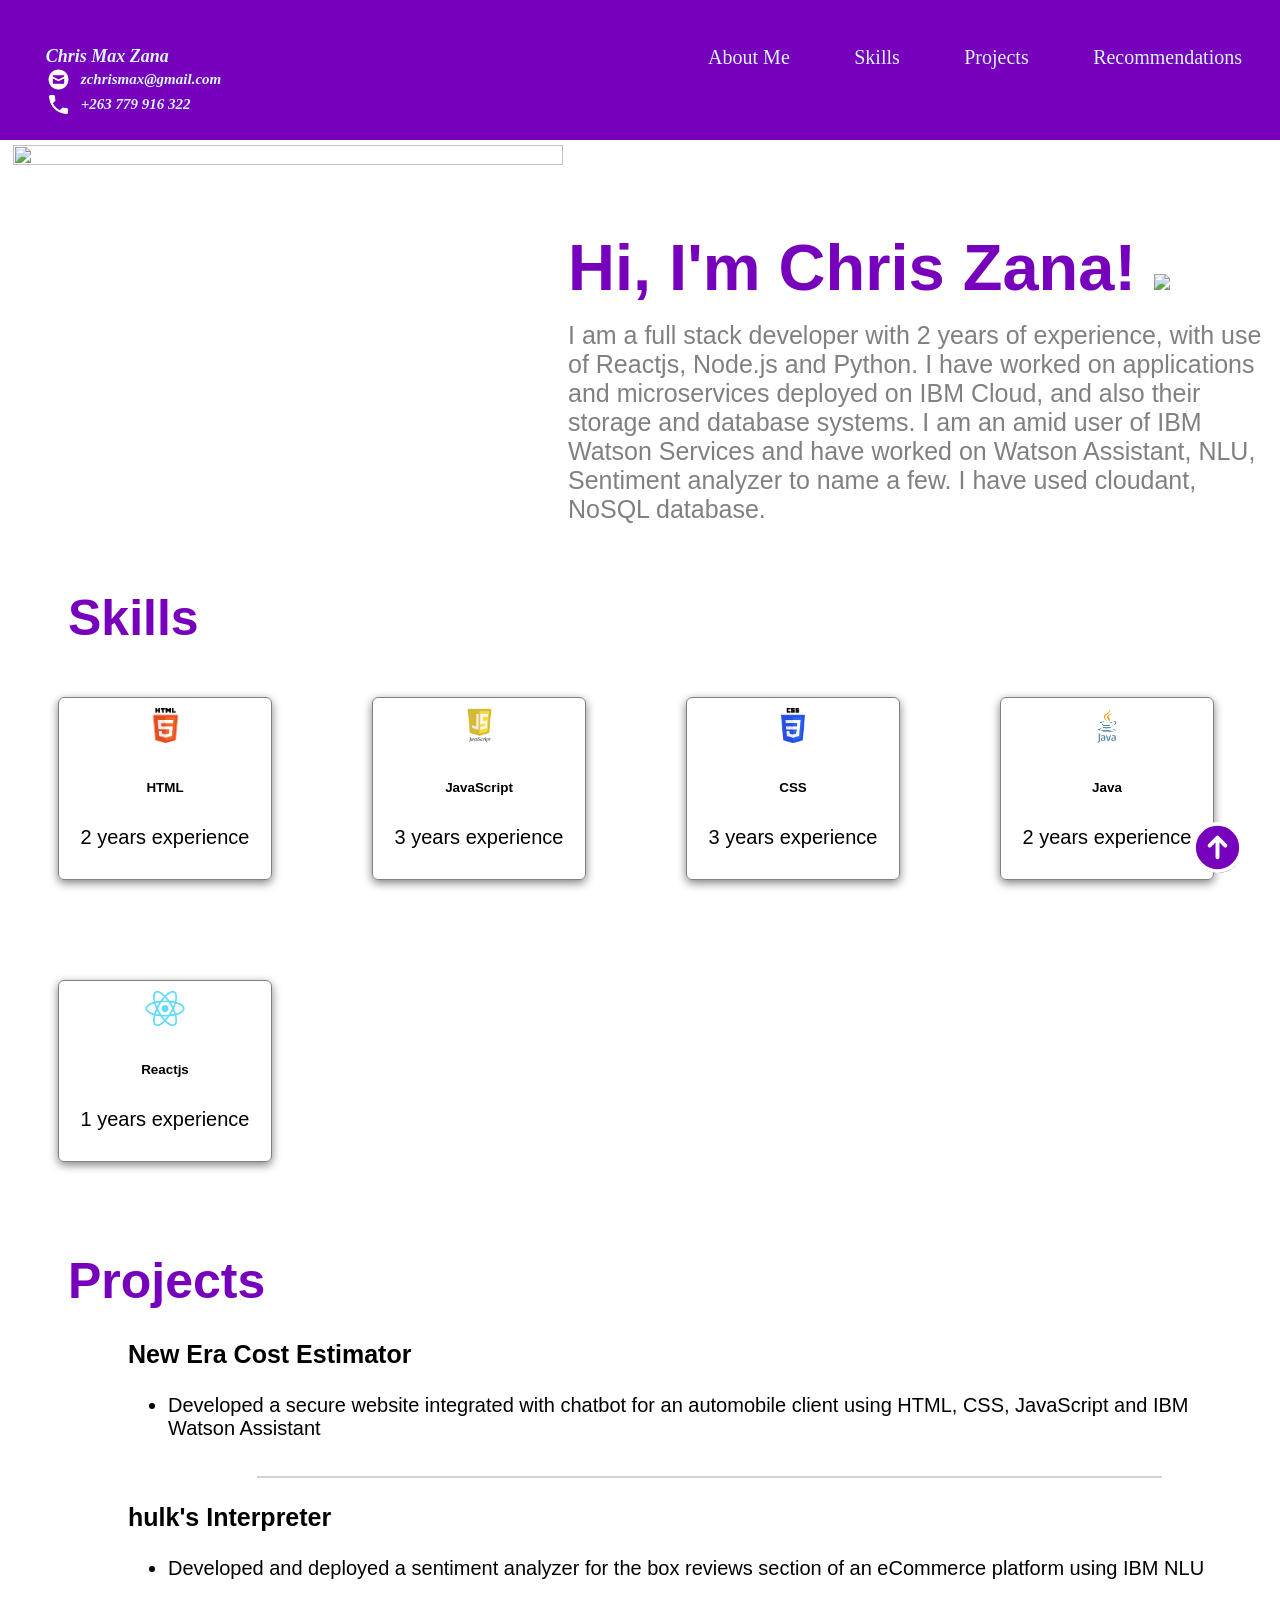
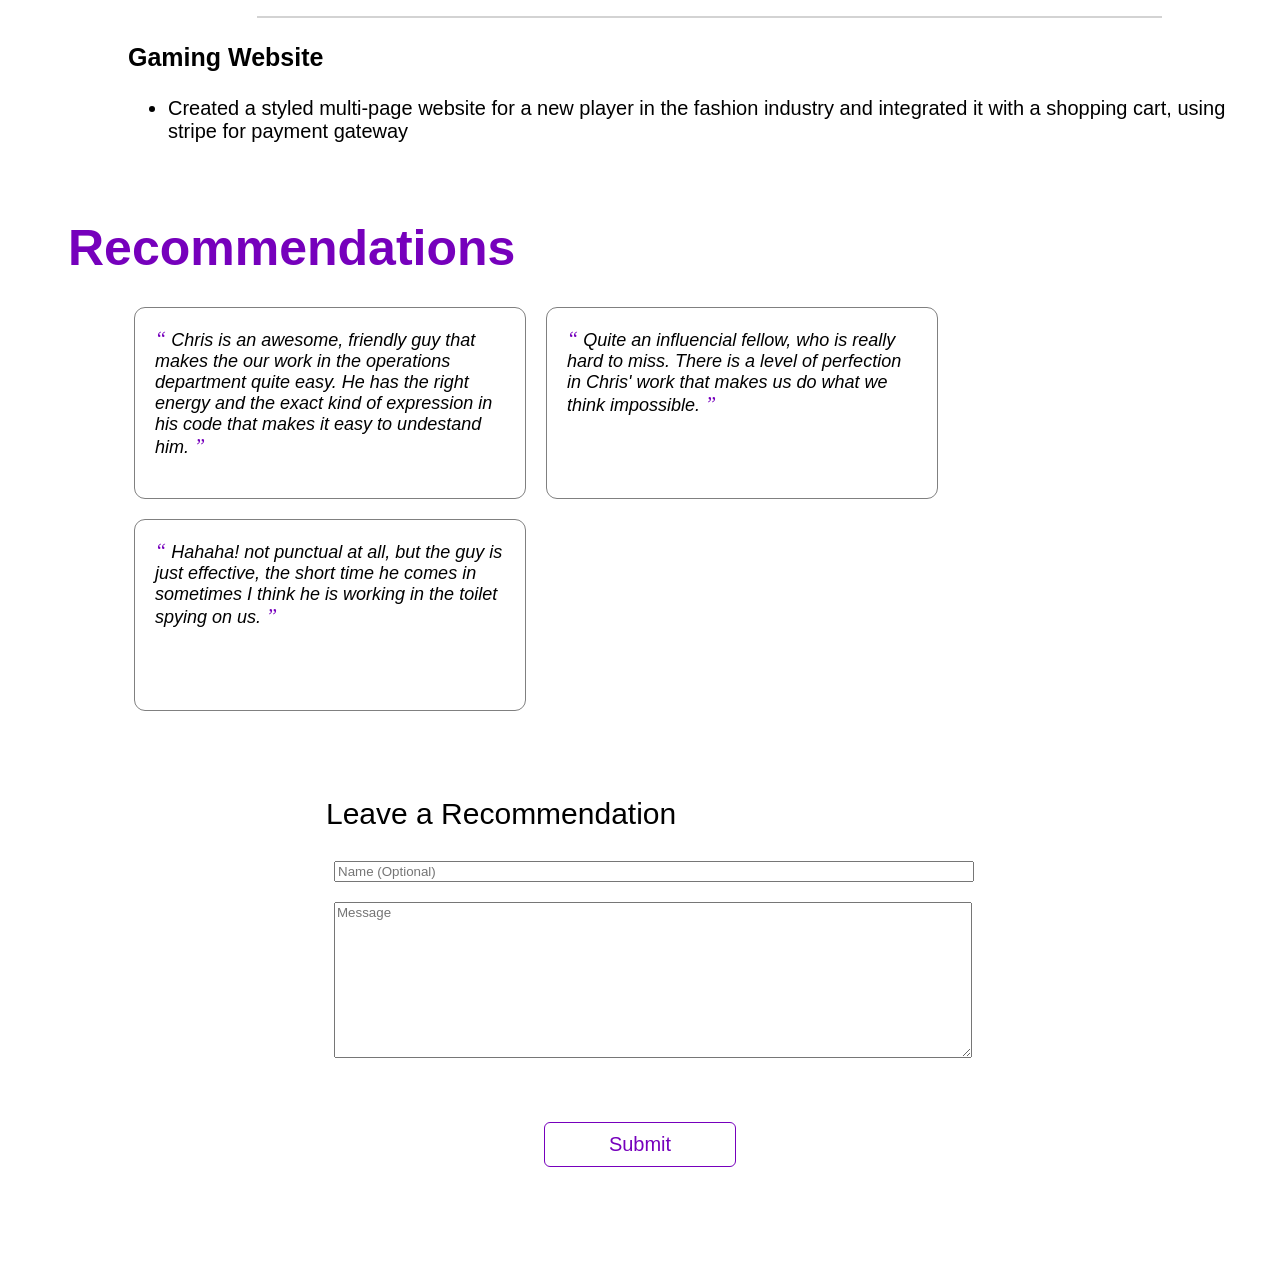
==== index.html @ 688439a7 "Rename index .html to index.html" ====
<!DOCTYPE html>
<html>
  <head>
    <title> Chris Zana - Portfolio</title>
    <link rel="stylesheet" href="./style.css"/>
    <script src="./script.js"></script>
  </head>
  <body>
    <!-- Navigation Bar -->
    <nav>
      <div id="home">
        <div class="profile_name">
          Chris Max Zana
          <div class="contact_info">
            <img src="html_finalprojimages/envelope.png" alt="https://icons8.com/icon/124377/circled-envelope"/>
          zchrismax@gmail.com
        </div>
        <div style="clear:both;"></div>
        <div class="contact_info">
          <img src="html_finalprojimages/phone.png" alt="https://icons8.com/icon/124377/circled-envelope"/>
          +263 779 916 322

        </div>
        </div>
        <div class="topdiv">
          <a class="topmenu" href="#about-me">About Me</a>
          <a class="topmenu" href="#Skills">Skills</a>
          <a class="topmenu" href="#Projects">Projects</a>
          <a class="topmenu" href="#Recommendations">Recommendations</a>
          <!-- Add the links for Skills, Projects and Recommendation here -->

        </div>
      </div>    
    </nav>

    <!-- About Me -->
    <section id="about-me" class="container">
      <div>
        <img src="https://pixabay.com/gifs/get/g4a34b32f3498950637b59e1bd1129bed647e955e114ebaba5d37941cad9191d27e7fb2c85011adb2b0bff9c81537535dc837a187b90f90ebe281fbf683eba938ceba48498de2d736f975c9e9eeef192b_256.gif?attachment=" class="profile_image"/>
      </div>

      <div>
          <h1>
            Hi, I'm Chris Zana! <img src="https://pixabay.com/get/gbd59f006fbf43814d11a441925ddc53145362ec26e26fa0184e988e9bf76337f31970a84971d6975b043481a3dee0d6f7801f9013b811564a1efcb6db633e5241be2fbeb29a86aef0723ba82fdc280e3_640.png?attachment=" width="60px"/>
          </h1>
          <p>
            I am a full stack developer with 2 years of experience, with use of Reactjs, Node.js and Python.
            I have worked on applications and microservices deployed on IBM Cloud, and also their storage and database systems. 
            I am an amid user of IBM Watson Services and have worked on Watson Assistant, NLU, Sentiment analyzer to name a few.
            I have used cloudant, NoSQL database.
          </p>
      </div>
    </section>
              
    <!-- Skills -->
    <section id="skills">
      <h2>Skills</h2>
      <div style="clear:both;"></div>

      <div class="all_skills">
        <div class="skill">
          <img src="html_finalprojimages/html5.png"/>
          <h6>HTML</h6>
          <p>2 years experience</p>
        </div>  

        <div class="skill">
          <img src="html_finalprojimages/js.jpeg"/>
          <h6>JavaScript</h6>
          <p>3 years experience</p>
        </div>  
        <div class="skill">
            <img src="html_finalprojimages/CSS3.png"/>
            <h6>CSS</h6>
            <p>3 years experience</p>
          </div>
          <div class="skill">
            <img src="html_finalprojimages/java.png"/>
            <h6>Java</h6>
            <p>2 years experience</p>
          </div>
          <div class="skill">
            <img src="html_finalprojimages/react.png"/>
            <h6>Reactjs</h6>
            <p>1 years experience</p>
          </div>

        <!-- Add more skills here -->


      </div>
    </section>
          
    <!-- Projects -->
    <section class="projects" id="projects">
      <h2>
        Projects
      </h2>
      <div style="clear:both;"></div>

        <div id="projects-container" class="projects-container">
          <div class="project-card">
            <h3>New Era Cost Estimator</h3>
            <ul>
              <li>Developed a secure website integrated with chatbot for an automobile client using HTML, CSS, JavaScript and IBM Watson Assistant</li>
            </ul>
          </div>
          <hr>
          <div class="project-card">
            <h3>hulk's Interpreter</h3>
            <ul>
              <li>Developed and deployed a sentiment analyzer for the box reviews section of an eCommerce platform using IBM NLU</li>
            </ul>
          </div>
          <hr>
          <div class="project-card">
            <h3>Gaming Website</h3>
            <ul>
              <li>Created a styled multi-page website for a new player in the fashion industry and integrated it with a shopping cart, using stripe for payment gateway</li>
            </ul>
          </div>
    </div>
    </section>
    <div style="clear:both;"></div>

    <!-- Recommendations -->
    <section id="recommendations">
      <h2>Recommendations</h2>
      <div style="clear:both;"></div>
      <div class="all_recommendations" id="all_recommendations">
        <div class="recommendation">
            <span>&#8220;</span>
            Chris is an awesome, friendly guy that makes the our work in the operations department quite easy.
            He has the right energy and the exact kind of expression in his code that makes it easy to undestand him.
            <span>&#8221;</span>
          </div>
          <div class="recommendation">
            <span>&#8220;</span>
            Quite an influencial fellow, who is really hard to miss. There is a level of perfection in Chris'
            work that makes us do what we think impossible. 
            <span>&#8221;</span>
          </div>
          <div class="recommendation">
            <span>&#8220;</span>
            Hahaha! not punctual at all, but the guy is just effective, the short time he comes in sometimes I
            think he is working in the toilet spying on us.
            <span>&#8221;</span>
          </div>
      </div>
    </section>

    <!-- Recommendation Form -->
    <section id="contact">
      <div class="flex_center">
        <fieldset>
          <legend class="introduction">Leave a Recommendation</legend>          
          <input type="text" placeholder="Name (Optional)"> <br/>
          <textarea id="new_recommendation" cols="500" rows="10" placeholder="Message"></textarea>
          <div class="flex_center">
            <button id="recommend_btn" onclick="addRecommendation()">Submit</button>
          </div>
        </fieldset>
      </div>
    </section>

    <div class="iconbutton">
      <a href="#home">
        <svg xmlns="http://www.w3.org/2000/svg" fill="none" viewBox="0 0 24 24" stroke-width="1.5" stroke="white" width="63px">
            <path stroke-linecap="round" stroke-linejoin="round" d="M15 11.25l-3-3m0 0l-3 3m3-3v7.5M21 12a9 9 0 11-18 0 9 9 0 0118 0z" />
          </svg>
        <!--Add the code here for the logo to appear and the icon to be actionable-->
      </a>
    </div>

    <div class="popup" id="popup" class="flex_center">
      <img src="html_finalprojimages/checkmark--outline.svg"/>
      <h3>Thanks for leaving a recommendation!!</h3>
      <button onclick="showPopup(false)">Ok</button>
    </div>
  </body>
</html>
---- style.css ----
body {
  font-family: 'Trebuchet MS', 'Lucida Sans Unicode', 'Lucida Grande', 'Lucida Sans', Arial, sans-serif;
}

/* Navigation Bar */

#home {
  background-color:  #7600bc;
  padding-bottom: 1cm;
  margin-left:-1cm;
  margin-right:-1cm;
  margin-top:-1cm;
  padding-top: 2cm;
  padding-bottom: 2cm;
  height: 5mm;
 }

.topmenu {
  color: rgb(218, 245, 255);
  margin: 10px;
  padding: 20px;
  font-family: Lucida;
  font-size: 20px;
  text-decoration:none;
}

.topmenu:hover {
  color: white;
  font-weight: bolder;
  text-decoration: underline;
}

.topdiv {
  float: right;
  padding-right: 1cm;
}

.profile_name {
  float: left;
  padding-left: 2cm;
  font-family:Lucida; 
  font-style:italic;
  font-weight:bold;
  font-size:large;
  color: rgb(218, 245, 255);
}

.profile_name .contact_info {
  font-size: 15px;
  font-style: italic;
  display: flex;
  align-items: center;
  flex-direction: row;
}

.contact_info img {
  width:25px;
  margin-right: 10px;
  float:left;
}

/* Titles */

h2 {
  text-align: justify;
  font-size: 50px;
  text-align: center;
  float: left;
  color: #7600bc;
  margin: 30px;
  margin-left: 60px;
  margin-top: 40px;
  margin-bottom: 0px;
}

.introduction {
  text-align: justify;
  font-size: 30px;
  text-align: center;
  float: left;
  margin-top: 30px;
  margin-bottom: 20px;
  animation-duration: 5s;
  position: relative;
}

/* Used in the About Me sections */

.container {
  display: flex;
}

/* About Me */

.about-me {
  display: flex;
  align-items: center;
}

#about-me h1 {
  font-size: 65px;
  margin-top: 90px;
  color: #7600bc;
}

#about-me p {
  font-size: 25px;
  color: rgb(128, 128, 128);
  margin-top: -1cm;
}

.profile_image {
  width: 550px;
  height: fit-content;
  vertical-align: middle;
  margin: 5px;
}

/* Skills */

.all_skills {
  display: flex;
  flex-direction: row;
  flex-flow: wrap;
}

.skill {
  border: 1px solid gray;
  display: block;
  border-radius: 6px;
  text-align: center;
  margin: 50px;
  padding: 10px;
  width: 2in;
  font-size: 20px;
  box-shadow: 0 3px 10px gray;
}

.skill img {
  height: 35px;
  align-items: center;
}

.skills h6 {
  align-items: center;
  font-size: 20px;
  margin-block-start: 8px;
  margin-block-end: 5px;
  font-weight: bold;
} 

.skills p {
  align-items: center;
  font-size: 15px;
  color: gray;
  margin-block-start: 5px;
  margin-block-end: 5px;
} 

.flex_center {
  display: flex;
  align-items: center;
  justify-content: center;
}

/* Projects */

.projects-container {
  margin-top: 30px;
  margin-left: 60px;
}

.projects-container hr {
  border: 1px solid lightgray;
  width: 75%;
  margin-left: 5cm;
}

.project-card {
  margin: 0 15px 15px 30px;
  padding-bottom: 5px;
}

.project-card h3 {
  font-size: 25px;
  margin-left: 30px;
}

.project-card li {
  font-size: 20px;
  margin-left: 30px;
}

/* Recommendations */

.all_recommendations {
  display: flex;
  align-items: center;
  margin-left: 1in;
  flex-direction: row;
  flex-flow: wrap;
  padding: 20px;
}

.recommendation {
  font-style: italic;
  text-align: left;
  width: 21.875rem;
  padding: 1rem;
  background-color: #fff;
  border-radius: 11px;
  box-shadow: 0 3px 10px var(--primary-shadow);
  padding: 20px;
  margin: 10px;
  border:1px solid gray;
  font-size: 18px;
  height:150px
}

.recommendation span {
  color: #7600bc;
  font-size: 20px;
  font-family: 'Times New Roman', Times, serif;
}

/* Scroll to Top Button */

.iconbutton{
  width: 48px;
  height: 48px;
  border-radius: 100%;
  background-color: #7600bc;
  display: flex;
  align-items: center;
  justify-content: center;
  position: fixed;
  right: 3%;
  bottom: 3%;
  cursor: pointer;
}

/* Form Pop-up */

.popup {
  width:400px;
  background-color: #e8bcf0;
  border-radius: 3mm;
  top: 50%;
  left:50%;
  transform: translate(-50%,-50%);
  text-align: center;
  position: fixed;
  /* padding: 30px; */
  visibility: hidden;
}

.popup img {
  padding-top: 20px;
}

.popup button {
  background-color: #fff;
  border: 1px solid #7600bc;
  color: #7600bc;
  display: block;
  border-radius: 6px;
  text-align: center;
  margin: 50px;
  padding: 10px;
  width: 2in;
  font-size: 20px;
  margin-left: 25%;
}

.popup button:hover {
  background-color: #fff;
  border: 2px solid #7600bc;
  color: #7600bc;
  display: block;
  font-weight: bolder;
  text-align: center;
  cursor: pointer;
  margin-left: 25%;
}

/* Recommendation Form */

input, textarea {
  font-family: 'Trebuchet MS', 'Lucida Sans Unicode', 'Lucida Grande', 'Lucida Sans', Arial, sans-serif; 
  margin: 10px;  
  width:100%;
}

fieldset {
  display: flexbox;
  align-content: center;
  justify-content: center;  
  padding: 25px; 
  margin-left: 50px; 
  margin-right: 50px;   
  border: thin solid white;
  width: 50%;
}

/* Buttons */

button {
  background-color: #fff;
  border: 1px solid #7600bc;
  color: #7600bc;
  display: block;
  border-radius: 6px;
  text-align: center;
  margin: 50px;
  padding: 10px;
  width: 2in;
  font-size: 20px;
}

button:hover {
  background-color: #7600bc;
  border: 1px solid #7600bc;
  color: #fff;
  display: block;
  border-radius: 6px;
  text-align: center;
  cursor: pointer;
}
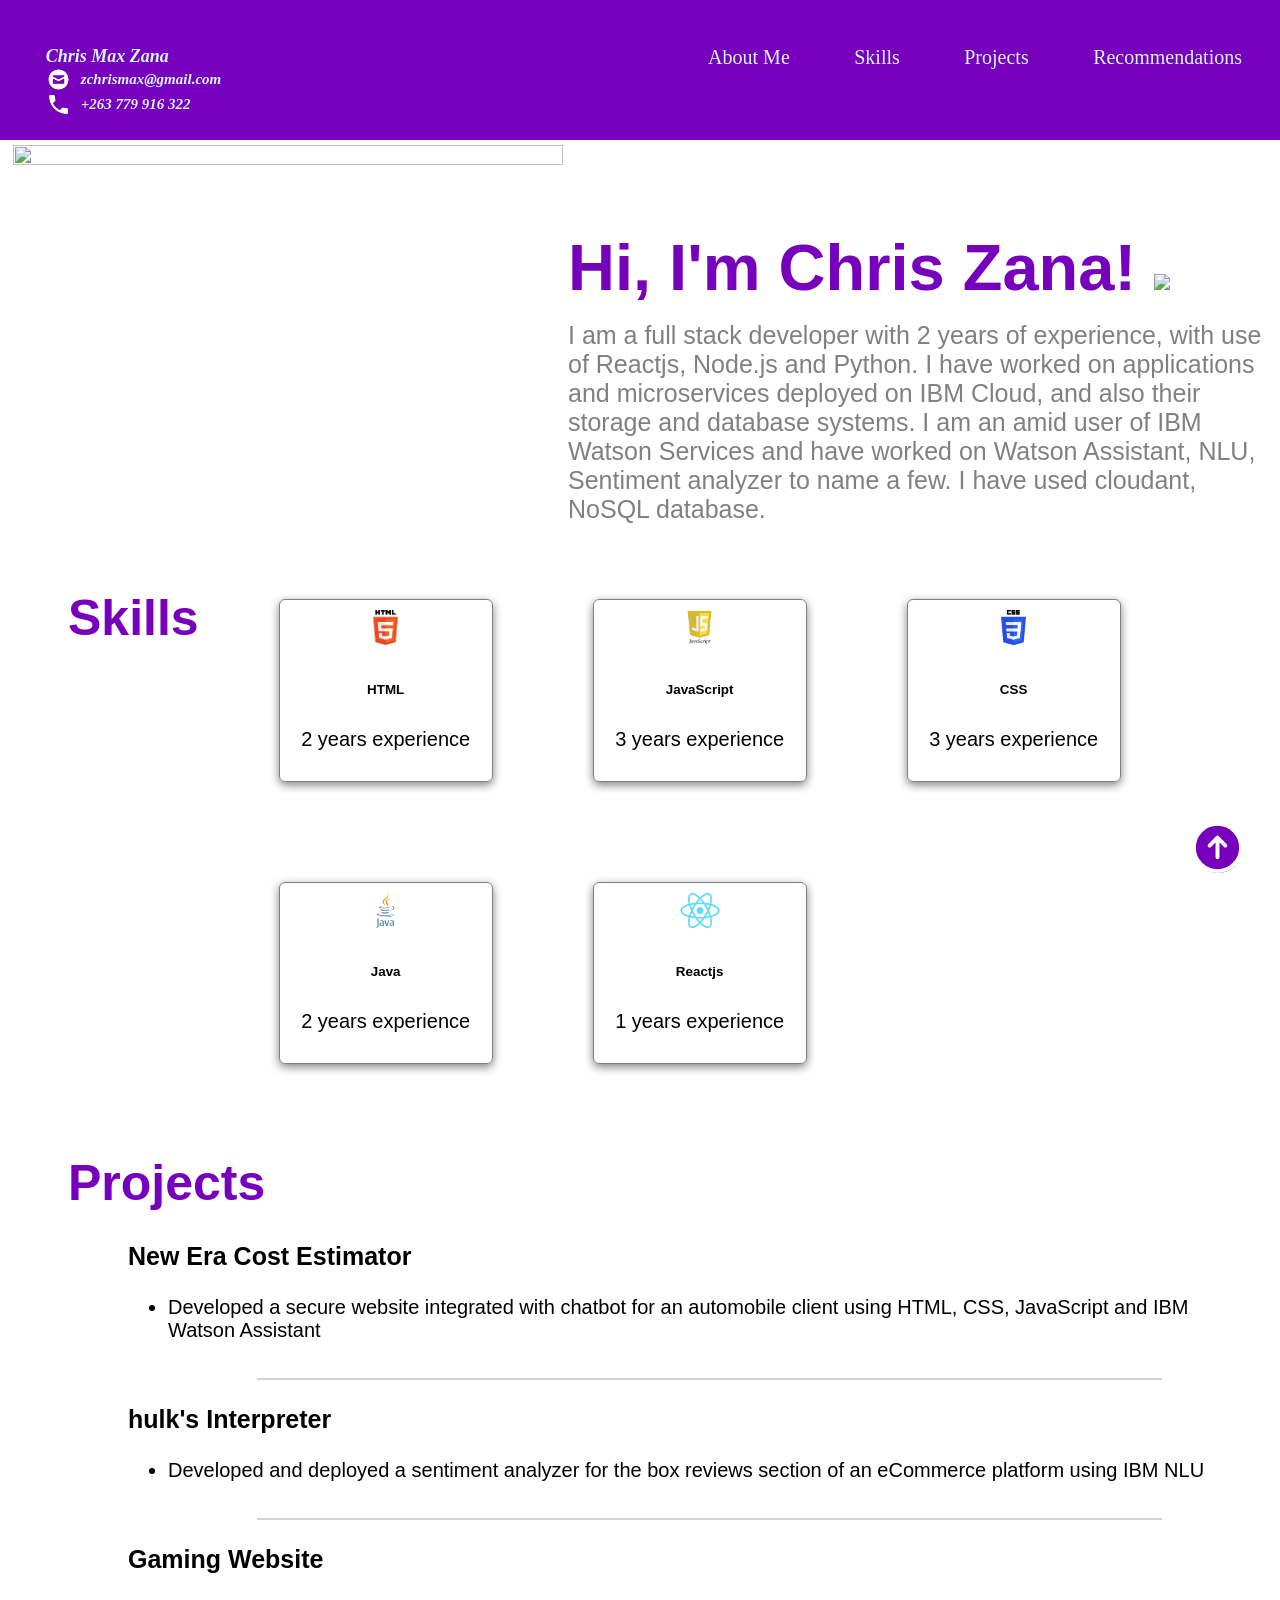
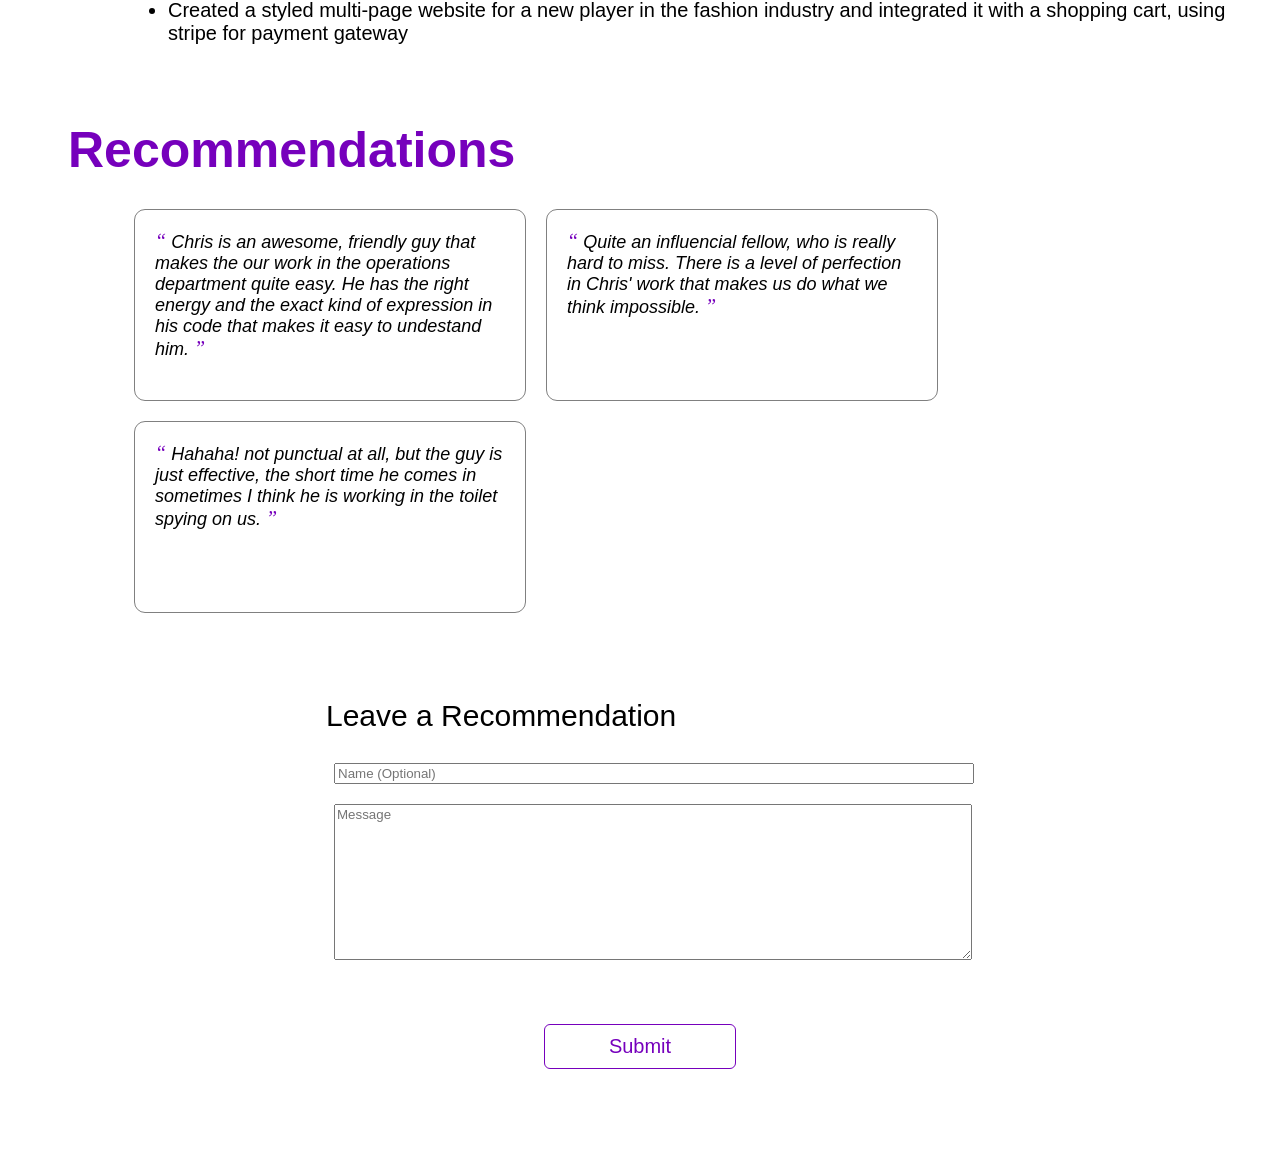
==== commit 5978b290: "Update index.html" ====
--- a/index.html
+++ b/index.html
@@ -53,7 +53,7 @@
     </section>
               
     <!-- Skills -->
-    <section id="skills">
+    <section id="skills" class="container">
       <h2>Skills</h2>
       <div style="clear:both;"></div>
 
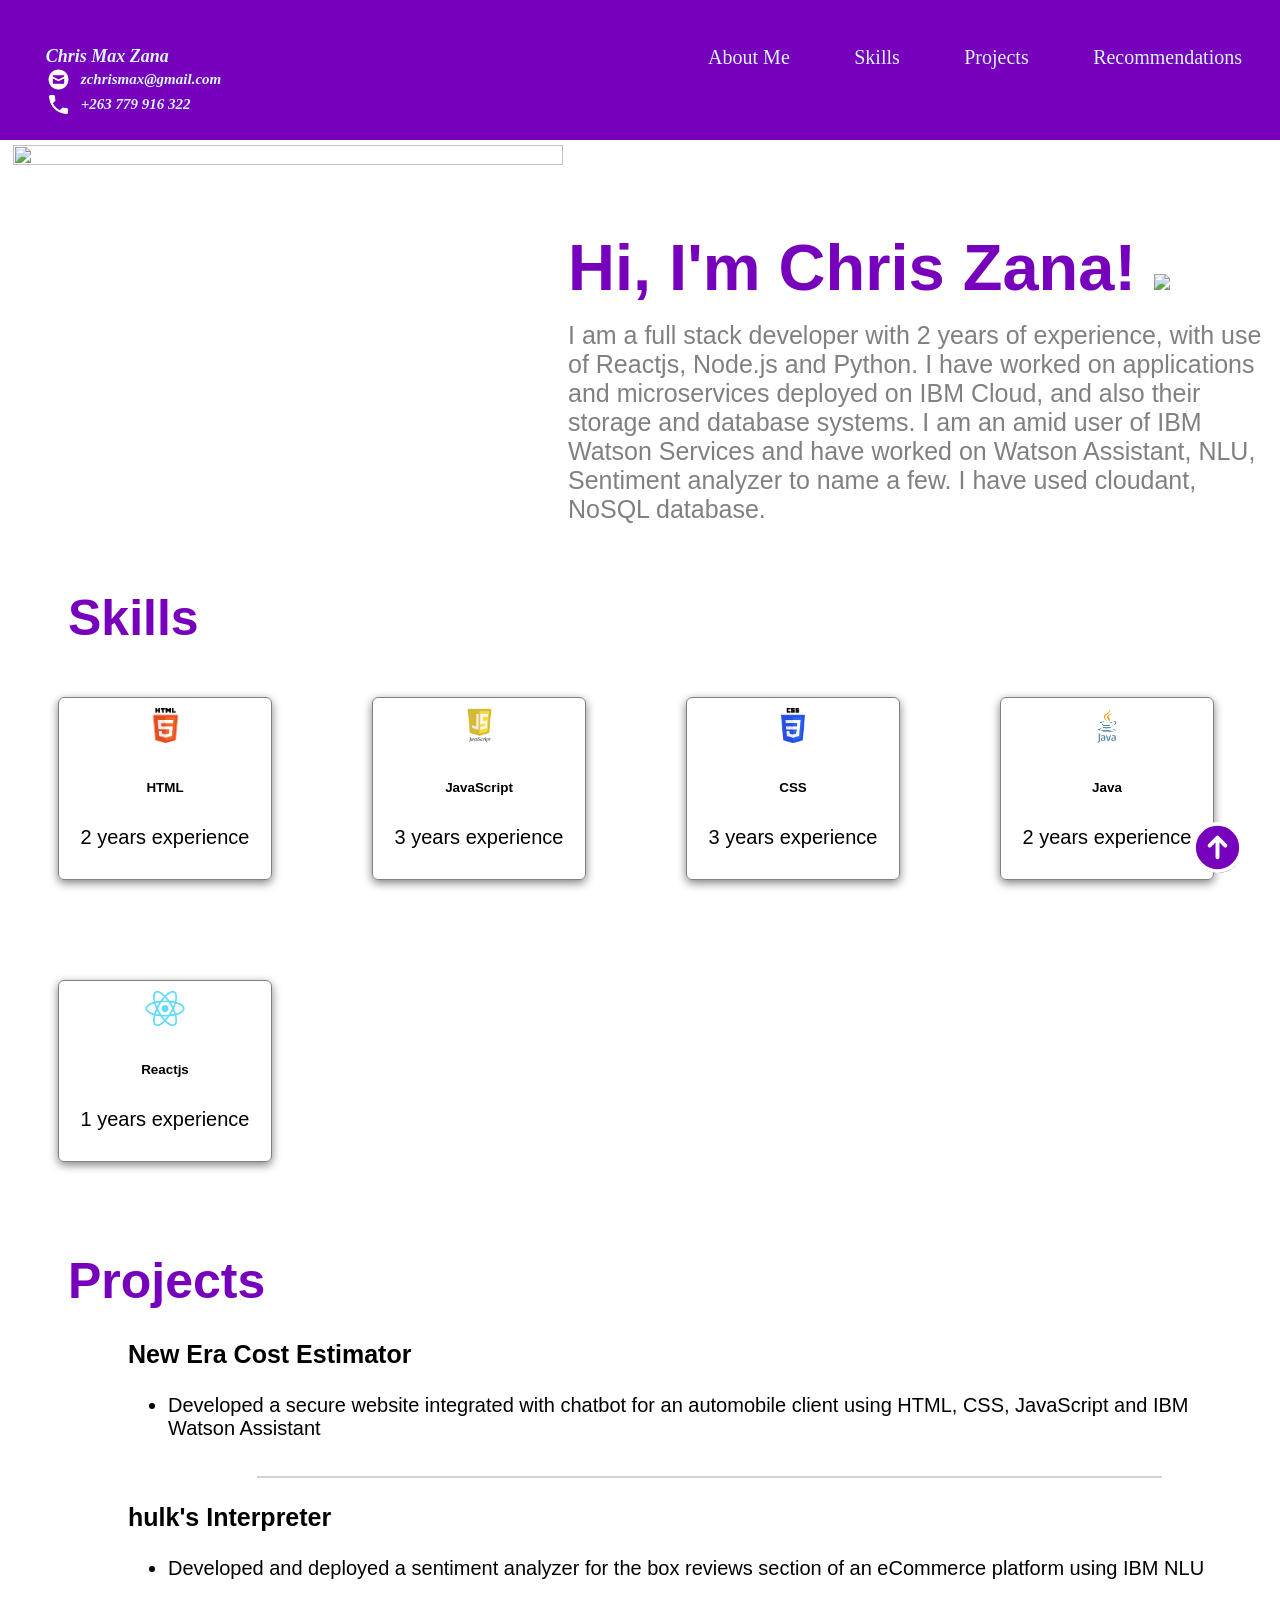
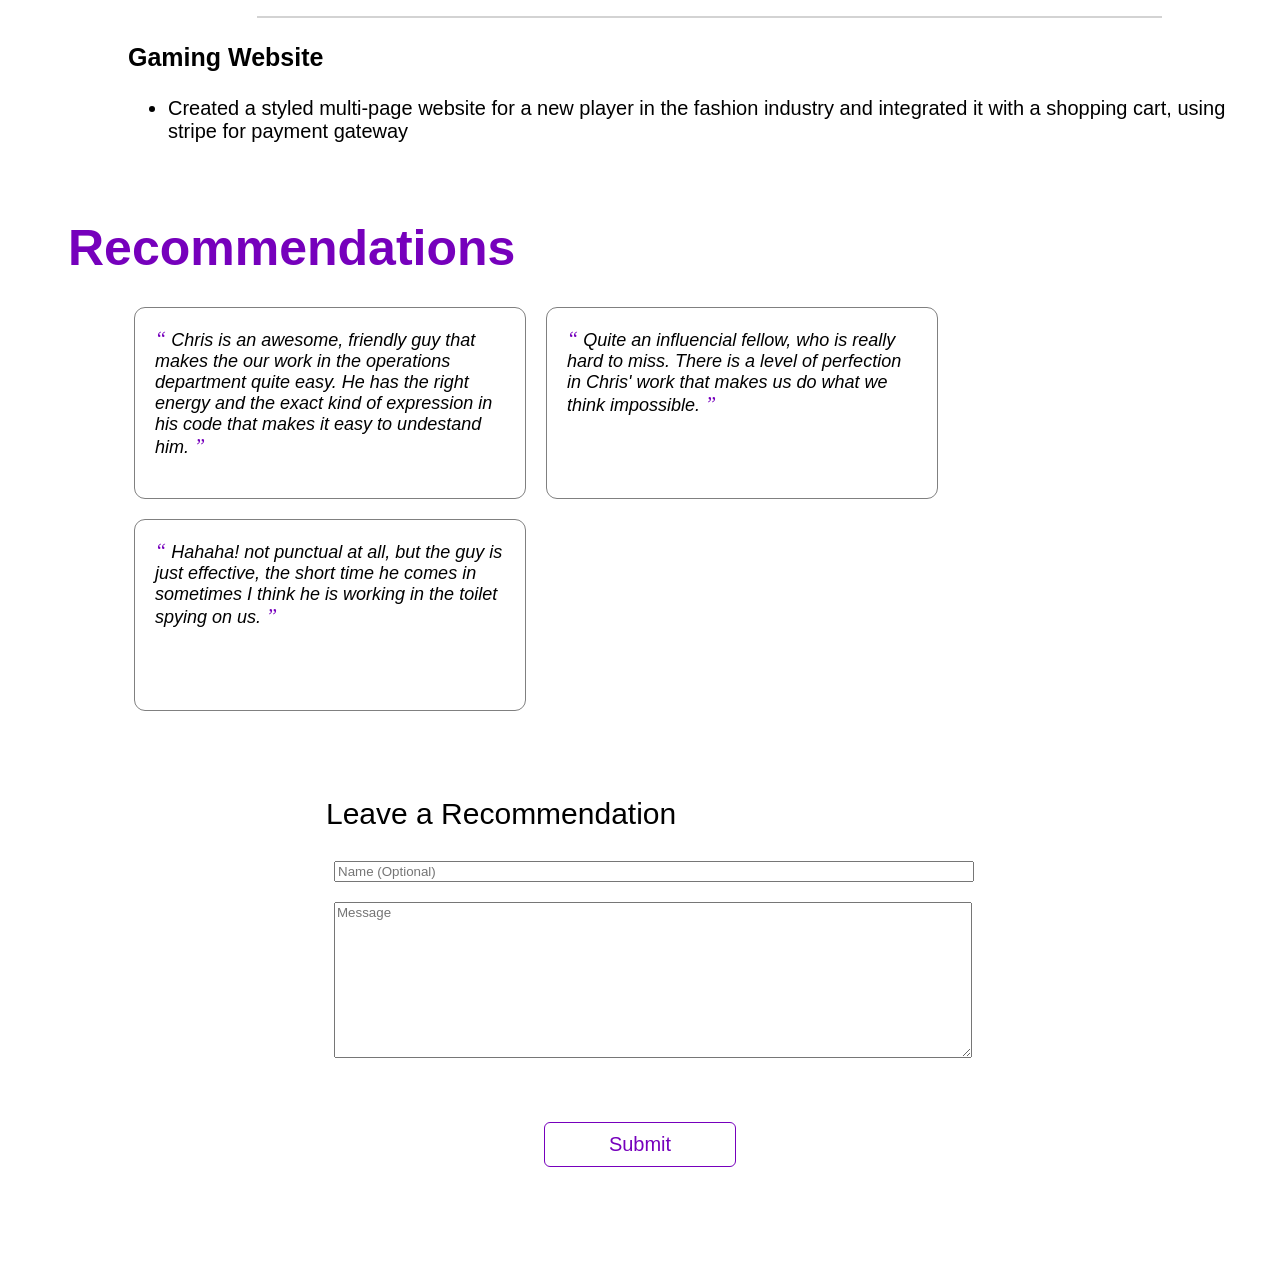
==== commit 549602ce: "Update index.html" ====
--- a/index.html
+++ b/index.html
@@ -53,7 +53,7 @@
     </section>
               
     <!-- Skills -->
-    <section id="skills" class="container">
+    <section id="skills" >
       <h2>Skills</h2>
       <div style="clear:both;"></div>
 
--- a/style.css
+++ b/style.css
@@ -325,4 +325,4 @@
   border-radius: 6px;
   text-align: center;
   cursor: pointer;
-}+}
